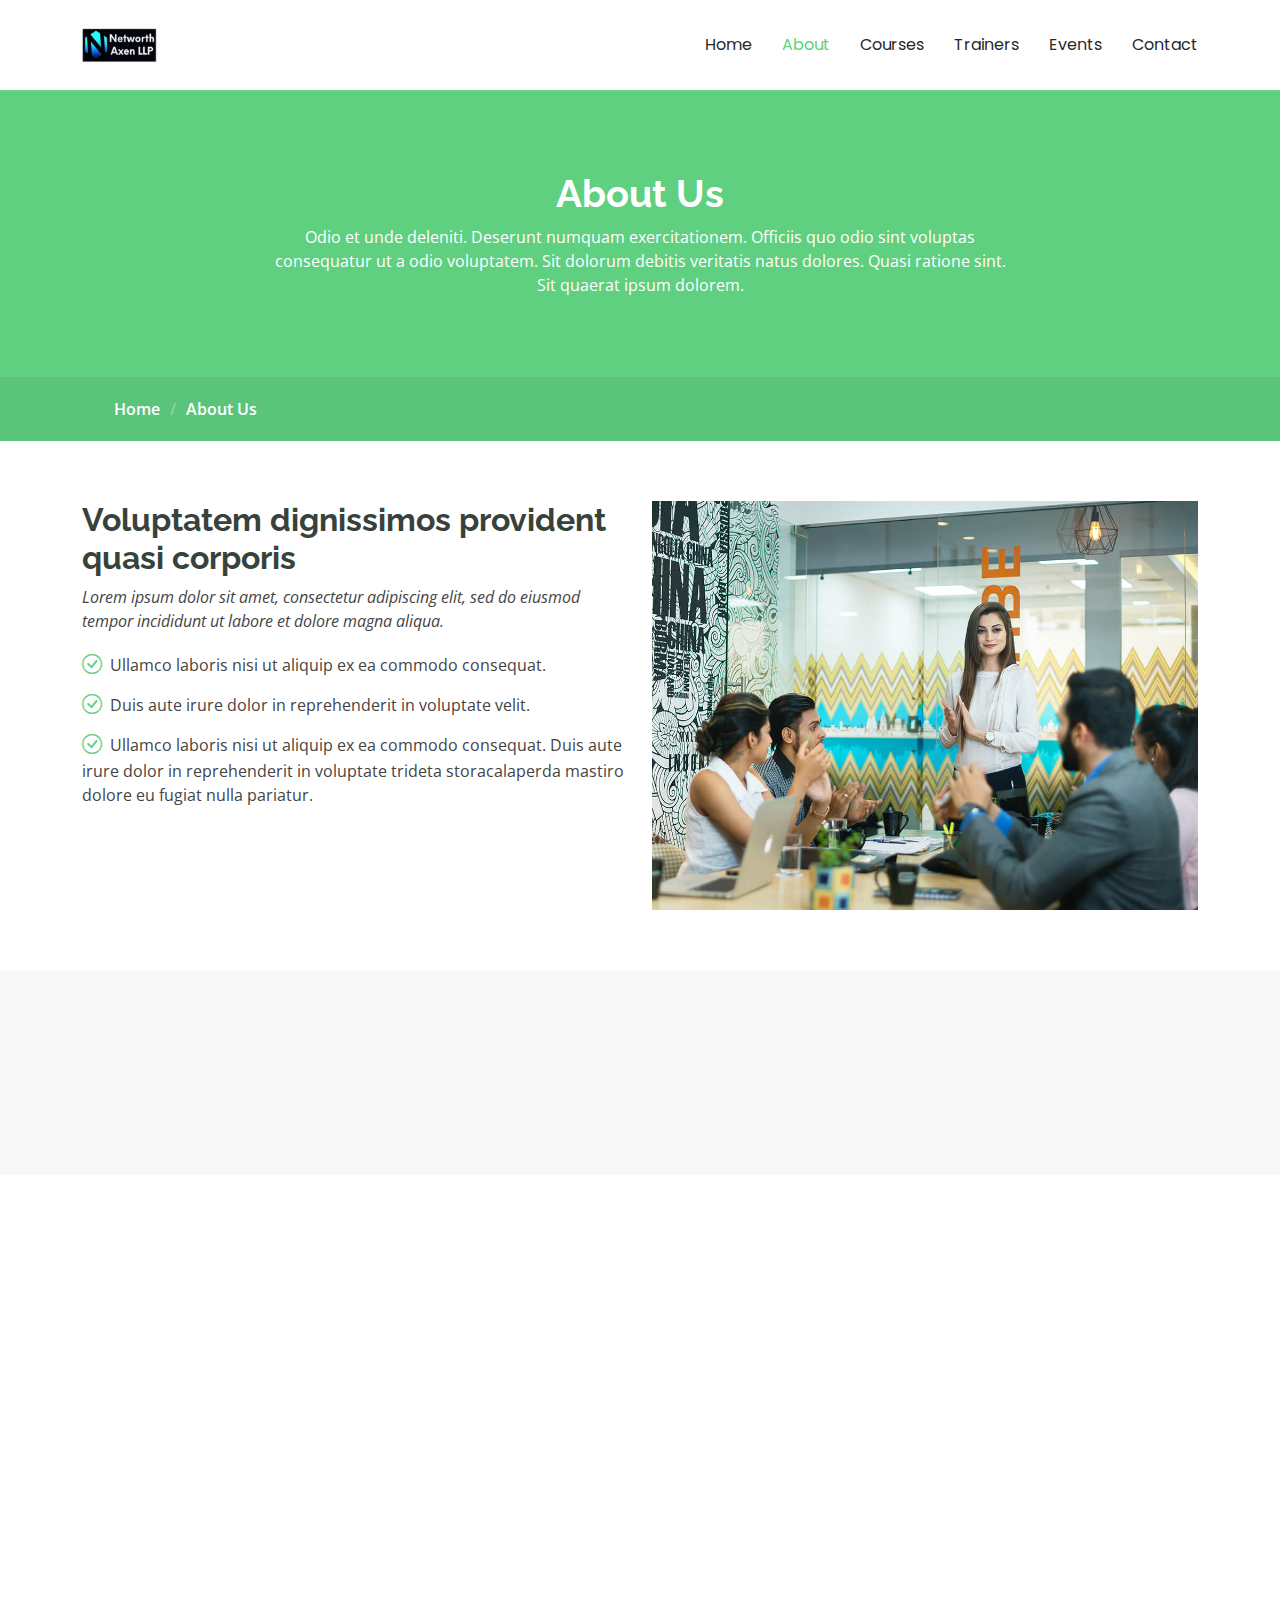
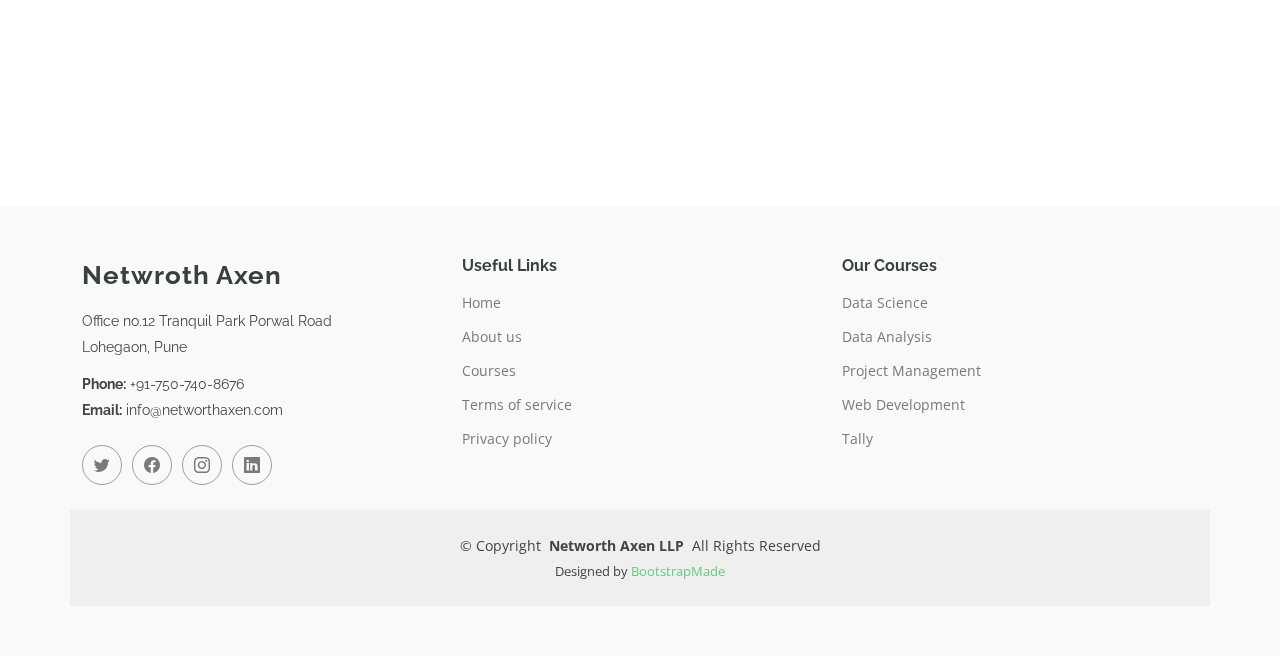
==== about/index.html @ 6ea34dc6 "Added Static Webpages" ====
<!DOCTYPE html>
<html lang="en">

<head>
  <meta charset="utf-8">
  <meta content="width=device-width, initial-scale=1.0" name="viewport">
  <title>Networth Axen - Training</title>
  <meta content="" name="description">
  <meta content="" name="keywords">

  <base href="/">

  <!-- Favicons -->
  <link href="assets/img/favicon.png" rel="icon">
  <link href="assets/img/apple-touch-icon.png" rel="apple-touch-icon">

  <!-- Fonts -->
  <link href="https://fonts.googleapis.com" rel="preconnect">
  <link href="https://fonts.gstatic.com" rel="preconnect" crossorigin>
  <link href="https://fonts.googleapis.com/css2?family=Open+Sans:ital,wght@0,300;0,400;0,500;0,600;0,700;0,800;1,300;1,400;1,500;1,600;1,700;1,800&family=Poppins:ital,wght@0,100;0,200;0,300;0,400;0,500;0,600;0,700;0,800;0,900;1,100;1,200;1,300;1,400;1,500;1,600;1,700;1,800;1,900&family=Raleway:ital,wght@0,100;0,200;0,300;0,400;0,500;0,600;0,700;0,800;0,900;1,100;1,200;1,300;1,400;1,500;1,600;1,700;1,800;1,900&display=swap" rel="stylesheet">

  <!-- Vendor CSS Files -->
  <link href="assets/vendor/bootstrap/css/bootstrap.min.css" rel="stylesheet">
  <link href="assets/vendor/bootstrap-icons/bootstrap-icons.css" rel="stylesheet">
  <link href="assets/vendor/aos/aos.css" rel="stylesheet">
  <link href="assets/vendor/glightbox/css/glightbox.min.css" rel="stylesheet">
  <link href="assets/vendor/swiper/swiper-bundle.min.css" rel="stylesheet">

  <!-- Main CSS File -->
  <link href="assets/css/main.css" rel="stylesheet">

  <!-- =======================================================
  * Template Name: Mentor
  * Template URL: https://bootstrapmade.com/mentor-free-education-bootstrap-theme/
  * Updated: May 10 2024 with Bootstrap v5.3.3
  * Author: BootstrapMade.com
  * License: https://bootstrapmade.com/license/
  ======================================================== -->
</head>

<body class="index-page">

  <header id="header" class="header d-flex align-items-center sticky-top">
    <div class="container-fluid container-xl position-relative d-flex align-items-center">

      <a href="/" class="logo d-flex align-items-center me-auto">
        <img src="assets/img/logo.png" alt="">
      </a>

      <nav id="navmenu" class="navmenu">
        <ul>
          <li><a href="/">Home</a></li>
          <li><a href="/about" class="active">About</a></li>
          <li><a href="/courses">Courses</a></li>
          <li><a href="/trainers">Trainers</a></li>
          <li><a href="/events">Events</a></li>
          <li><a href="/contact">Contact</a></li>
        </ul>
        <i class="mobile-nav-toggle d-xl-none bi bi-list"></i>
      </nav>
    </div>
  </header>

  <main class="main">

    <!-- Page Title -->
    <div class="page-title" data-aos="fade">
      <div class="heading">
        <div class="container">
          <div class="row d-flex justify-content-center text-center">
            <div class="col-lg-8">
              <h1 class="">About Us<br></h1>
              <p class="mb-0">Odio et unde deleniti. Deserunt numquam exercitationem. Officiis quo odio sint voluptas consequatur ut a odio voluptatem. Sit dolorum debitis veritatis natus dolores. Quasi ratione sint. Sit quaerat ipsum dolorem.</p>
            </div>
          </div>
        </div>
      </div>
      <nav class="breadcrumbs">
        <div class="container">
          <ol>
            <li><a href="/">Home</a></li>
            <li class="current">About Us<br></li>
          </ol>
        </div>
      </nav>
    </div><!-- End Page Title -->

    <!-- About Us Section -->
    <section id="about-us" class="section about-us">

      <div class="container">

        <div class="row gy-4">

          <div class="col-lg-6 order-1 order-lg-2" data-aos="fade-up" data-aos-delay="100">
            <img src="assets/img/about-2.jpg" class="img-fluid" alt="">
          </div>

          <div class="col-lg-6 order-2 order-lg-1 content" data-aos="fade-up" data-aos-delay="200">
            <h3>Voluptatem dignissimos provident quasi corporis</h3>
            <p class="fst-italic">
              Lorem ipsum dolor sit amet, consectetur adipiscing elit, sed do eiusmod tempor incididunt ut labore et dolore
              magna aliqua.
            </p>
            <ul>
              <li><i class="bi bi-check-circle"></i> <span>Ullamco laboris nisi ut aliquip ex ea commodo consequat.</span></li>
              <li><i class="bi bi-check-circle"></i> <span>Duis aute irure dolor in reprehenderit in voluptate velit.</span></li>
              <li><i class="bi bi-check-circle"></i> <span>Ullamco laboris nisi ut aliquip ex ea commodo consequat. Duis aute irure dolor in reprehenderit in voluptate trideta storacalaperda mastiro dolore eu fugiat nulla pariatur.</span></li>
            </ul>
          </div>

        </div>

      </div>

    </section><!-- /About Us Section -->

    <!-- Counts Section -->
    <section id="counts" class="section counts">

      <div class="container" data-aos="fade-up" data-aos-delay="100">

        <div class="row gy-4">

          <div class="col-lg-3 col-md-6">
            <div class="stats-item text-center w-100 h-100">
              <span data-purecounter-start="0" data-purecounter-end="1232" data-purecounter-duration="1" class="purecounter"></span>
              <p class="">Students</p>
            </div>
          </div><!-- End Stats Item -->

          <div class="col-lg-3 col-md-6">
            <div class="stats-item text-center w-100 h-100">
              <span data-purecounter-start="0" data-purecounter-end="64" data-purecounter-duration="1" class="purecounter"></span>
              <p class="">Courses</p>
            </div>
          </div><!-- End Stats Item -->

          <div class="col-lg-3 col-md-6">
            <div class="stats-item text-center w-100 h-100">
              <span data-purecounter-start="0" data-purecounter-end="42" data-purecounter-duration="1" class="purecounter"></span>
              <p class="">Events</p>
            </div>
          </div><!-- End Stats Item -->

          <div class="col-lg-3 col-md-6">
            <div class="stats-item text-center w-100 h-100">
              <span data-purecounter-start="0" data-purecounter-end="24" data-purecounter-duration="1" class="purecounter"></span>
              <p class="">Trainers</p>
            </div>
          </div><!-- End Stats Item -->

        </div>

      </div>

    </section><!-- /Counts Section -->

    <!-- Testimonials Section -->
    <section id="testimonials" class="testimonials section">

      <!-- Section Title -->
      <div class="container section-title" data-aos="fade-up">
        <h2>Testimonials</h2>
        <p class="">What are they saying</p>
      </div><!-- End Section Title -->

      <div class="container" data-aos="fade-up" data-aos-delay="100">

        <div class="swiper">
          <script type="application/json" class="swiper-config">
            {
              "loop": true,
              "speed": 600,
              "autoplay": {
                "delay": 5000
              },
              "slidesPerView": "auto",
              "pagination": {
                "el": ".swiper-pagination",
                "type": "bullets",
                "clickable": true
              },
              "breakpoints": {
                "320": {
                  "slidesPerView": 1,
                  "spaceBetween": 40
                },
                "1200": {
                  "slidesPerView": 2,
                  "spaceBetween": 20
                }
              }
            }
          </script>
          <div class="swiper-wrapper">

            <div class="swiper-slide">
              <div class="testimonial-wrap">
                <div class="testimonial-item">
                  <img src="assets/img/testimonials/testimonials-1.jpg" class="testimonial-img" alt="">
                  <h3>Saul Goodman</h3>
                  <h4>Ceo &amp; Founder</h4>
                  <div class="stars">
                    <i class="bi bi-star-fill"></i><i class="bi bi-star-fill"></i><i class="bi bi-star-fill"></i><i class="bi bi-star-fill"></i><i class="bi bi-star-fill"></i>
                  </div>
                  <p>
                    <i class="bi bi-quote quote-icon-left"></i>
                    <span>Proin iaculis purus consequat sem cure digni ssim donec porttitora entum suscipit rhoncus. Accusantium quam, ultricies eget id, aliquam eget nibh et. Maecen aliquam, risus at semper.</span>
                    <i class="bi bi-quote quote-icon-right"></i>
                  </p>
                </div>
              </div>
            </div><!-- End testimonial item -->

            <div class="swiper-slide">
              <div class="testimonial-wrap">
                <div class="testimonial-item">
                  <img src="assets/img/testimonials/testimonials-2.jpg" class="testimonial-img" alt="">
                  <h3>Sara Wilsson</h3>
                  <h4>Designer</h4>
                  <div class="stars">
                    <i class="bi bi-star-fill"></i><i class="bi bi-star-fill"></i><i class="bi bi-star-fill"></i><i class="bi bi-star-fill"></i><i class="bi bi-star-fill"></i>
                  </div>
                  <p>
                    <i class="bi bi-quote quote-icon-left"></i>
                    <span>Export tempor illum tamen malis malis eram quae irure esse labore quem cillum quid cillum eram malis quorum velit fore eram velit sunt aliqua noster fugiat irure amet legam anim culpa.</span>
                    <i class="bi bi-quote quote-icon-right"></i>
                  </p>
                </div>
              </div>
            </div><!-- End testimonial item -->

            <div class="swiper-slide">
              <div class="testimonial-wrap">
                <div class="testimonial-item">
                  <img src="assets/img/testimonials/testimonials-3.jpg" class="testimonial-img" alt="">
                  <h3>Jena Karlis</h3>
                  <h4>Store Owner</h4>
                  <div class="stars">
                    <i class="bi bi-star-fill"></i><i class="bi bi-star-fill"></i><i class="bi bi-star-fill"></i><i class="bi bi-star-fill"></i><i class="bi bi-star-fill"></i>
                  </div>
                  <p>
                    <i class="bi bi-quote quote-icon-left"></i>
                    <span>Enim nisi quem export duis labore cillum quae magna enim sint quorum nulla quem veniam duis minim tempor labore quem eram duis noster aute amet eram fore quis sint minim.</span>
                    <i class="bi bi-quote quote-icon-right"></i>
                  </p>
                </div>
              </div>
            </div><!-- End testimonial item -->

            <div class="swiper-slide">
              <div class="testimonial-wrap">
                <div class="testimonial-item">
                  <img src="assets/img/testimonials/testimonials-4.jpg" class="testimonial-img" alt="">
                  <h3>Matt Brandon</h3>
                  <h4>Freelancer</h4>
                  <div class="stars">
                    <i class="bi bi-star-fill"></i><i class="bi bi-star-fill"></i><i class="bi bi-star-fill"></i><i class="bi bi-star-fill"></i><i class="bi bi-star-fill"></i>
                  </div>
                  <p>
                    <i class="bi bi-quote quote-icon-left"></i>
                    <span>Fugiat enim eram quae cillum dolore dolor amet nulla culpa multos export minim fugiat minim velit minim dolor enim duis veniam ipsum anim magna sunt elit fore quem dolore labore illum veniam.</span>
                    <i class="bi bi-quote quote-icon-right"></i>
                  </p>
                </div>
              </div>
            </div><!-- End testimonial item -->

            <div class="swiper-slide">
              <div class="testimonial-wrap">
                <div class="testimonial-item">
                  <img src="assets/img/testimonials/testimonials-5.jpg" class="testimonial-img" alt="">
                  <h3>John Larson</h3>
                  <h4>Entrepreneur</h4>
                  <div class="stars">
                    <i class="bi bi-star-fill"></i><i class="bi bi-star-fill"></i><i class="bi bi-star-fill"></i><i class="bi bi-star-fill"></i><i class="bi bi-star-fill"></i>
                  </div>
                  <p>
                    <i class="bi bi-quote quote-icon-left"></i>
                    <span>Quis quorum aliqua sint quem legam fore sunt eram irure aliqua veniam tempor noster veniam enim culpa labore duis sunt culpa nulla illum cillum fugiat legam esse veniam culpa fore nisi cillum quid.</span>
                    <i class="bi bi-quote quote-icon-right"></i>
                  </p>
                </div>
              </div>
            </div><!-- End testimonial item -->

          </div>
          <div class="swiper-pagination"></div>
        </div>

      </div>

    </section><!-- /Testimonials Section -->

  </main>

  <footer id="footer" class="footer position-relative">

    <div class="container footer-top">
      <div class="row gy-4">
        <div class="col-lg-4 col-md-6 footer-about">
          <a href="/" class="logo d-flex align-items-center">
            <span class="sitename">Netwroth Axen</span>
          </a>
          <div class="footer-contact pt-3">
            <p>Office no.12 Tranquil Park Porwal Road</p>
            <p>Lohegaon, Pune</p>
            <p class="mt-3"><strong>Phone:</strong> <span>+91-750-740-8676</span></p>
            <p><strong>Email:</strong> <span>info@networthaxen.com</span></p>
          </div>
          <div class="social-links d-flex mt-4">
            <a href=""><i class="bi bi-twitter"></i></a>
            <a href=""><i class="bi bi-facebook"></i></a>
            <a href=""><i class="bi bi-instagram"></i></a>
            <a href=""><i class="bi bi-linkedin"></i></a>
          </div>
        </div>

        <div class="col-lg-4 col-md-6 footer-links">
          <h4>Useful Links</h4>
          <ul>
            <li><a href="/">Home</a></li>
            <li><a href="/about">About us</a></li>
            <li><a href="/courses">Courses</a></li>
            <li><a href="#">Terms of service</a></li>
            <li><a href="#">Privacy policy</a></li>
          </ul>
        </div>

        <div class="col-lg-4 col-md-6 footer-links">
          <h4>Our Courses</h4>
          <ul>
            <li><a href="/courses">Data Science</a></li>
            <li><a href="/courses">Data Analysis</a></li>
            <li><a href="/courses">Project Management</a></li>            
            <li><a href="/courses">Web Development</a></li>
            <li><a href="/courses">Tally</a></li>
          </ul>
        </div>
      </div>
    </div>

    <div class="container copyright text-center mt-4">
      <p>© <span>Copyright</span> <strong class="px-1 sitename">Networth Axen LLP</strong> <span>All Rights Reserved</span></p>
      <div class="credits">
        <!-- All the links in the footer should remain intact. -->
        <!-- You can delete the links only if you've purchased the pro version. -->
        <!-- Licensing information: https://bootstrapmade.com/license/ -->
        <!-- Purchase the pro version with working PHP/AJAX contact form: [buy-url] -->
        Designed by <a href="https://bootstrapmade.com/">BootstrapMade</a>
      </div>
    </div>

  </footer>

  <!-- Scroll Top -->
  <a href="#" id="scroll-top" class="scroll-top d-flex align-items-center justify-content-center"><i class="bi bi-arrow-up-short"></i></a>

  <!-- Preloader -->
  <div id="preloader"></div>

  <!-- Vendor JS Files -->
  <script src="assets/vendor/bootstrap/js/bootstrap.bundle.min.js"></script>
  <script src="assets/vendor/php-email-form/validate.js"></script>
  <script src="assets/vendor/aos/aos.js"></script>
  <script src="assets/vendor/glightbox/js/glightbox.min.js"></script>
  <script src="assets/vendor/purecounter/purecounter_vanilla.js"></script>
  <script src="assets/vendor/swiper/swiper-bundle.min.js"></script>

  <!-- Main JS File -->
  <script src="assets/js/main.js"></script>

</body>

</html>
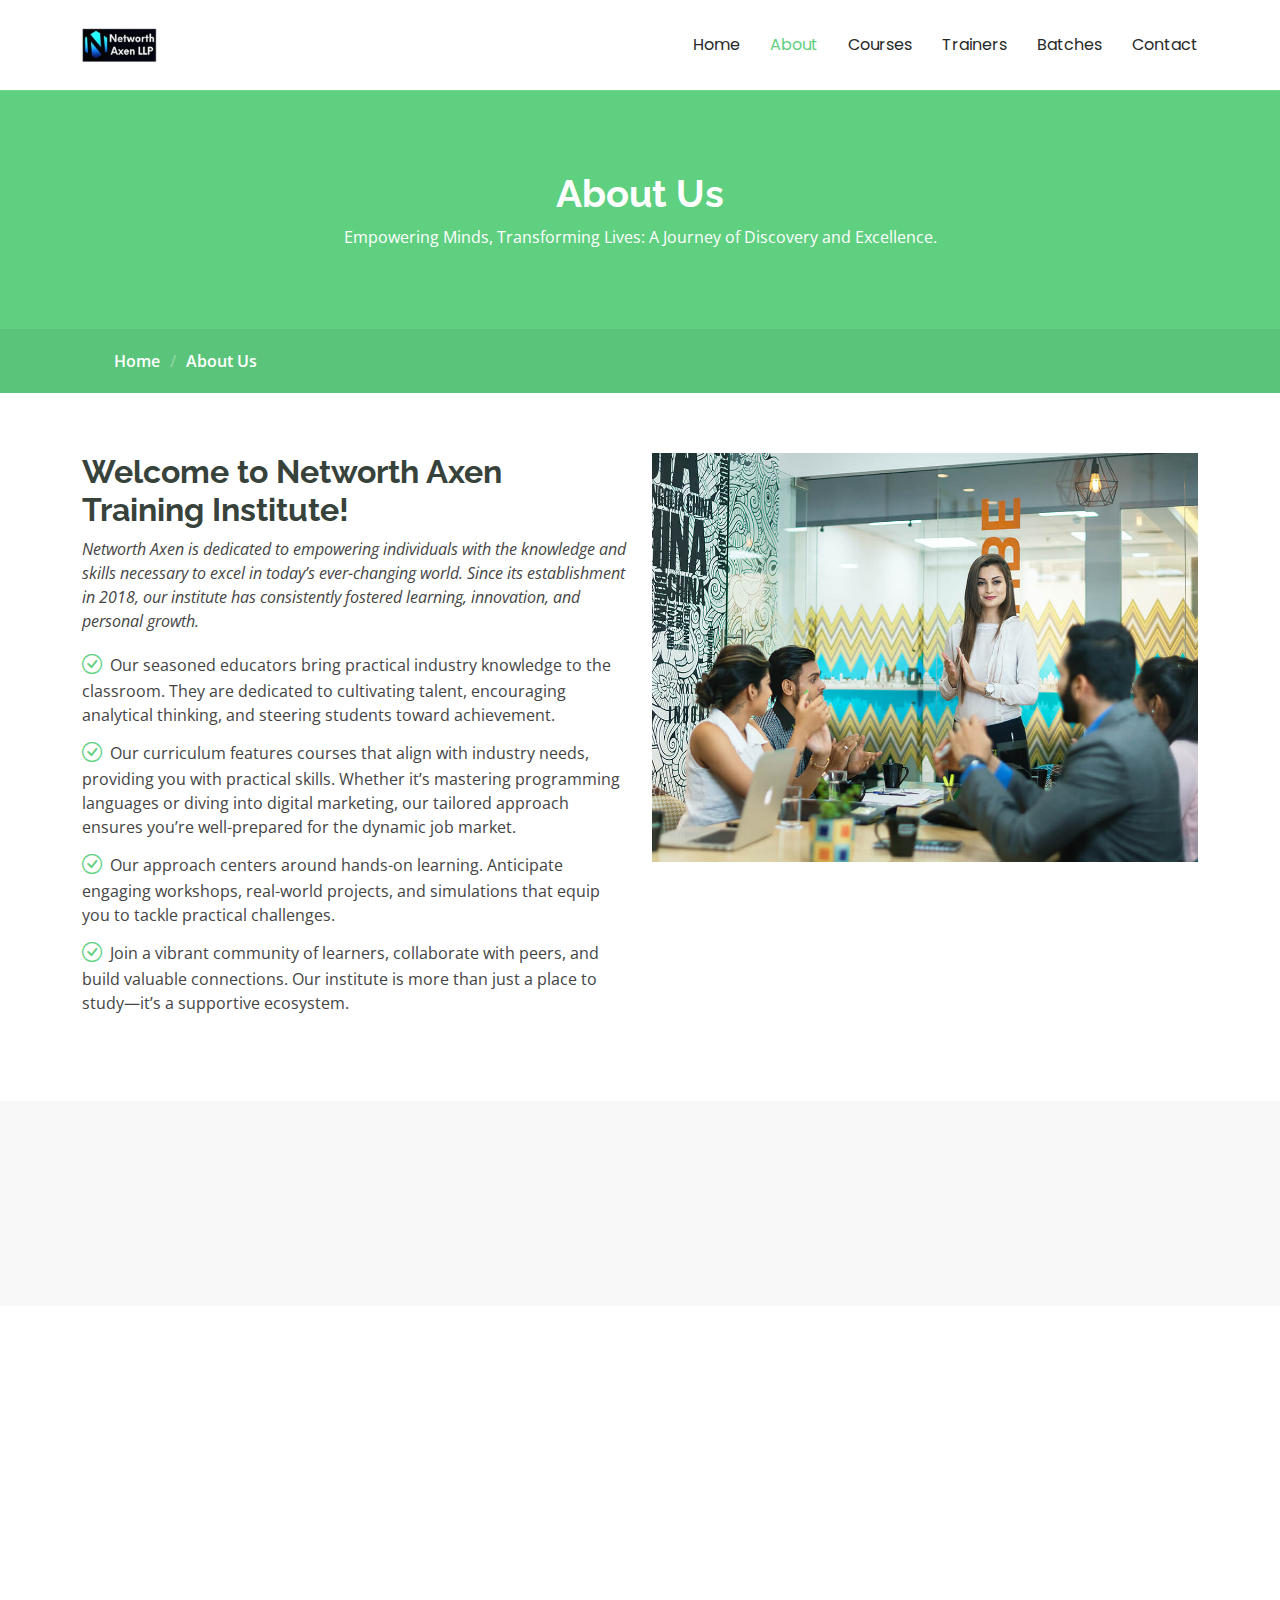
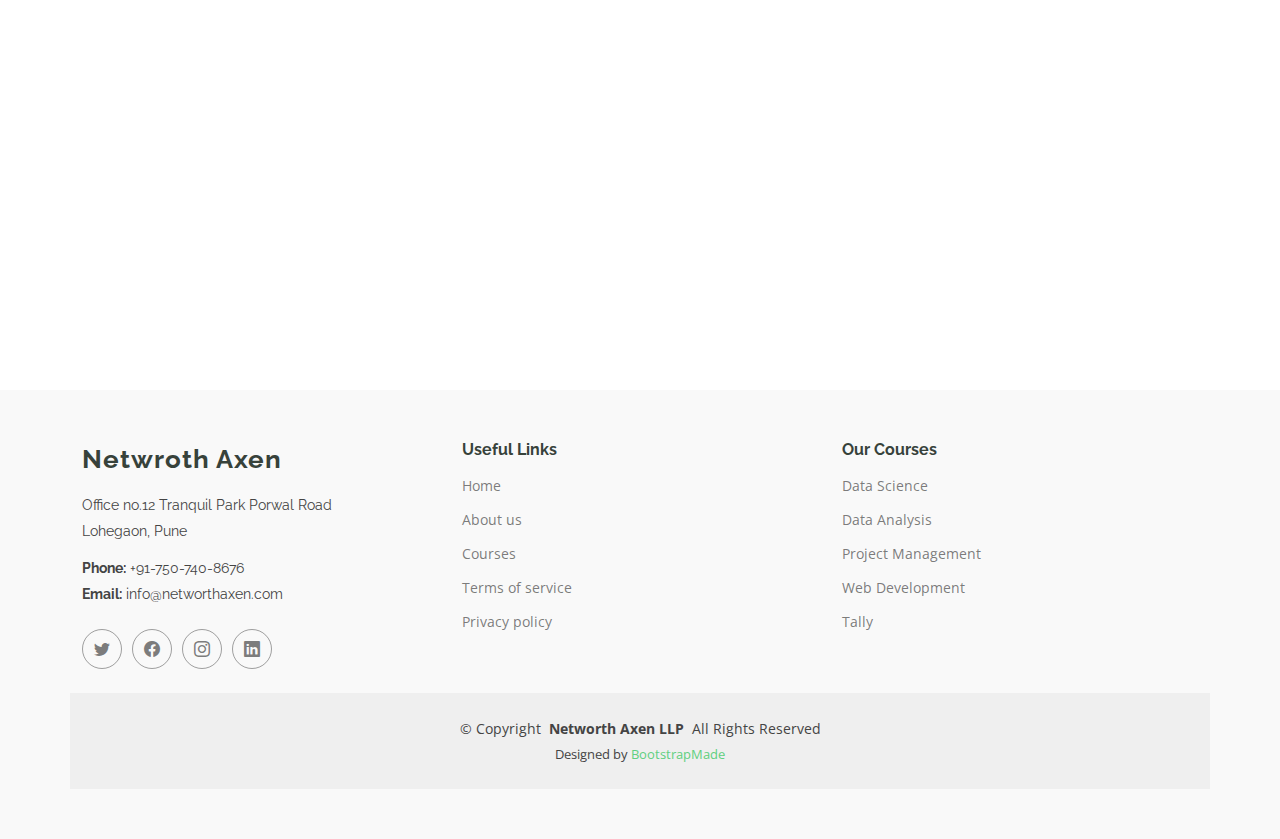
==== commit 14bf9f34: "Updated Texts" ====
--- a/about/index.html
+++ b/about/index.html
@@ -53,7 +53,7 @@
           <li><a href="/about" class="active">About</a></li>
           <li><a href="/courses">Courses</a></li>
           <li><a href="/trainers">Trainers</a></li>
-          <li><a href="/events">Events</a></li>
+          <li><a href="/batches">Batches</a></li>
           <li><a href="/contact">Contact</a></li>
         </ul>
         <i class="mobile-nav-toggle d-xl-none bi bi-list"></i>
@@ -70,7 +70,7 @@
           <div class="row d-flex justify-content-center text-center">
             <div class="col-lg-8">
               <h1 class="">About Us<br></h1>
-              <p class="mb-0">Odio et unde deleniti. Deserunt numquam exercitationem. Officiis quo odio sint voluptas consequatur ut a odio voluptatem. Sit dolorum debitis veritatis natus dolores. Quasi ratione sint. Sit quaerat ipsum dolorem.</p>
+              <p class="mb-0">Empowering Minds, Transforming Lives: A Journey of Discovery and Excellence.</p>
             </div>
           </div>
         </div>
@@ -97,15 +97,15 @@
           </div>
 
           <div class="col-lg-6 order-2 order-lg-1 content" data-aos="fade-up" data-aos-delay="200">
-            <h3>Voluptatem dignissimos provident quasi corporis</h3>
+            <h3>Welcome to Networth Axen Training Institute!</h3>
             <p class="fst-italic">
-              Lorem ipsum dolor sit amet, consectetur adipiscing elit, sed do eiusmod tempor incididunt ut labore et dolore
-              magna aliqua.
+              Networth Axen is dedicated to empowering individuals with the knowledge and skills necessary to excel in today’s ever-changing world. Since its establishment in 2018, our institute has consistently fostered learning, innovation, and personal growth.
             </p>
             <ul>
-              <li><i class="bi bi-check-circle"></i> <span>Ullamco laboris nisi ut aliquip ex ea commodo consequat.</span></li>
-              <li><i class="bi bi-check-circle"></i> <span>Duis aute irure dolor in reprehenderit in voluptate velit.</span></li>
-              <li><i class="bi bi-check-circle"></i> <span>Ullamco laboris nisi ut aliquip ex ea commodo consequat. Duis aute irure dolor in reprehenderit in voluptate trideta storacalaperda mastiro dolore eu fugiat nulla pariatur.</span></li>
+              <li><i class="bi bi-check-circle"></i> <span>Our seasoned educators bring practical industry knowledge to the classroom. They are dedicated to cultivating talent, encouraging analytical thinking, and steering students toward achievement.</span></li>
+              <li><i class="bi bi-check-circle"></i> <span>Our curriculum features courses that align with industry needs, providing you with practical skills. Whether it’s mastering programming languages or diving into digital marketing, our tailored approach ensures you’re well-prepared for the dynamic job market.</span></li>
+              <li><i class="bi bi-check-circle"></i> <span>Our approach centers around hands-on learning. Anticipate engaging workshops, real-world projects, and simulations that equip you to tackle practical challenges.</span></li>
+              <li><i class="bi bi-check-circle"></i> <span>Join a vibrant community of learners, collaborate with peers, and build valuable connections. Our institute is more than just a place to study—it’s a supportive ecosystem.</span></li>
             </ul>
           </div>
 
@@ -124,28 +124,28 @@
 
           <div class="col-lg-3 col-md-6">
             <div class="stats-item text-center w-100 h-100">
-              <span data-purecounter-start="0" data-purecounter-end="1232" data-purecounter-duration="1" class="purecounter"></span>
+              <span data-purecounter-start="0" data-purecounter-end="1000" data-purecounter-duration="1" class="purecounter"></span>
               <p class="">Students</p>
             </div>
           </div><!-- End Stats Item -->
 
           <div class="col-lg-3 col-md-6">
             <div class="stats-item text-center w-100 h-100">
-              <span data-purecounter-start="0" data-purecounter-end="64" data-purecounter-duration="1" class="purecounter"></span>
+              <span data-purecounter-start="0" data-purecounter-end="10" data-purecounter-duration="1" class="purecounter"></span>
               <p class="">Courses</p>
             </div>
           </div><!-- End Stats Item -->
 
           <div class="col-lg-3 col-md-6">
             <div class="stats-item text-center w-100 h-100">
-              <span data-purecounter-start="0" data-purecounter-end="42" data-purecounter-duration="1" class="purecounter"></span>
+              <span data-purecounter-start="0" data-purecounter-end="10" data-purecounter-duration="1" class="purecounter"></span>
               <p class="">Events</p>
             </div>
           </div><!-- End Stats Item -->
 
           <div class="col-lg-3 col-md-6">
             <div class="stats-item text-center w-100 h-100">
-              <span data-purecounter-start="0" data-purecounter-end="24" data-purecounter-duration="1" class="purecounter"></span>
+              <span data-purecounter-start="0" data-purecounter-end="5" data-purecounter-duration="1" class="purecounter"></span>
               <p class="">Trainers</p>
             </div>
           </div><!-- End Stats Item -->
@@ -153,6 +153,7 @@
         </div>
 
       </div>
+
 
     </section><!-- /Counts Section -->
 
@@ -198,15 +199,15 @@
             <div class="swiper-slide">
               <div class="testimonial-wrap">
                 <div class="testimonial-item">
-                  <img src="assets/img/testimonials/testimonials-1.jpg" class="testimonial-img" alt="">
-                  <h3>Saul Goodman</h3>
-                  <h4>Ceo &amp; Founder</h4>
+                  <img src="assets/img/bu.jpeg" class="testimonial-img" alt="">
+                  <h3>Uttam Das</h3>
+                  <h4>Accountant</h4>
                   <div class="stars">
                     <i class="bi bi-star-fill"></i><i class="bi bi-star-fill"></i><i class="bi bi-star-fill"></i><i class="bi bi-star-fill"></i><i class="bi bi-star-fill"></i>
                   </div>
                   <p>
                     <i class="bi bi-quote quote-icon-left"></i>
-                    <span>Proin iaculis purus consequat sem cure digni ssim donec porttitora entum suscipit rhoncus. Accusantium quam, ultricies eget id, aliquam eget nibh et. Maecen aliquam, risus at semper.</span>
+                    <span>Mastering Excel with Networth Axen was a game-changer! The course delved deep into complex functions, data analysis, and automation. The instructors were exceptional—patient, knowledgeable, and always ready to clarify doubts. I now create dynamic dashboards, automate reports, and impress my colleagues with my newfound Excel skills. Highly recommended!</span>
                     <i class="bi bi-quote quote-icon-right"></i>
                   </p>
                 </div>
@@ -216,69 +217,15 @@
             <div class="swiper-slide">
               <div class="testimonial-wrap">
                 <div class="testimonial-item">
-                  <img src="assets/img/testimonials/testimonials-2.jpg" class="testimonial-img" alt="">
-                  <h3>Sara Wilsson</h3>
-                  <h4>Designer</h4>
+                  <img src="assets/img/bu.jpeg" class="testimonial-img" alt="">
+                  <h3>Divya Agarwal</h3>
+                  <h4>CA</h4>
                   <div class="stars">
                     <i class="bi bi-star-fill"></i><i class="bi bi-star-fill"></i><i class="bi bi-star-fill"></i><i class="bi bi-star-fill"></i><i class="bi bi-star-fill"></i>
                   </div>
                   <p>
                     <i class="bi bi-quote quote-icon-left"></i>
-                    <span>Export tempor illum tamen malis malis eram quae irure esse labore quem cillum quid cillum eram malis quorum velit fore eram velit sunt aliqua noster fugiat irure amet legam anim culpa.</span>
-                    <i class="bi bi-quote quote-icon-right"></i>
-                  </p>
-                </div>
-              </div>
-            </div><!-- End testimonial item -->
-
-            <div class="swiper-slide">
-              <div class="testimonial-wrap">
-                <div class="testimonial-item">
-                  <img src="assets/img/testimonials/testimonials-3.jpg" class="testimonial-img" alt="">
-                  <h3>Jena Karlis</h3>
-                  <h4>Store Owner</h4>
-                  <div class="stars">
-                    <i class="bi bi-star-fill"></i><i class="bi bi-star-fill"></i><i class="bi bi-star-fill"></i><i class="bi bi-star-fill"></i><i class="bi bi-star-fill"></i>
-                  </div>
-                  <p>
-                    <i class="bi bi-quote quote-icon-left"></i>
-                    <span>Enim nisi quem export duis labore cillum quae magna enim sint quorum nulla quem veniam duis minim tempor labore quem eram duis noster aute amet eram fore quis sint minim.</span>
-                    <i class="bi bi-quote quote-icon-right"></i>
-                  </p>
-                </div>
-              </div>
-            </div><!-- End testimonial item -->
-
-            <div class="swiper-slide">
-              <div class="testimonial-wrap">
-                <div class="testimonial-item">
-                  <img src="assets/img/testimonials/testimonials-4.jpg" class="testimonial-img" alt="">
-                  <h3>Matt Brandon</h3>
-                  <h4>Freelancer</h4>
-                  <div class="stars">
-                    <i class="bi bi-star-fill"></i><i class="bi bi-star-fill"></i><i class="bi bi-star-fill"></i><i class="bi bi-star-fill"></i><i class="bi bi-star-fill"></i>
-                  </div>
-                  <p>
-                    <i class="bi bi-quote quote-icon-left"></i>
-                    <span>Fugiat enim eram quae cillum dolore dolor amet nulla culpa multos export minim fugiat minim velit minim dolor enim duis veniam ipsum anim magna sunt elit fore quem dolore labore illum veniam.</span>
-                    <i class="bi bi-quote quote-icon-right"></i>
-                  </p>
-                </div>
-              </div>
-            </div><!-- End testimonial item -->
-
-            <div class="swiper-slide">
-              <div class="testimonial-wrap">
-                <div class="testimonial-item">
-                  <img src="assets/img/testimonials/testimonials-5.jpg" class="testimonial-img" alt="">
-                  <h3>John Larson</h3>
-                  <h4>Entrepreneur</h4>
-                  <div class="stars">
-                    <i class="bi bi-star-fill"></i><i class="bi bi-star-fill"></i><i class="bi bi-star-fill"></i><i class="bi bi-star-fill"></i><i class="bi bi-star-fill"></i>
-                  </div>
-                  <p>
-                    <i class="bi bi-quote quote-icon-left"></i>
-                    <span>Quis quorum aliqua sint quem legam fore sunt eram irure aliqua veniam tempor noster veniam enim culpa labore duis sunt culpa nulla illum cillum fugiat legam esse veniam culpa fore nisi cillum quid.</span>
+                    <span>The course covered everything from basic accounting principles to advanced Tally features. I gained a solid understanding of financial transactions, ledgers, and GST compliance. If you’re serious about finance and want to boost your career, consider Tally at Networth Axen. It’s a decision you won’t regret!</span>
                     <i class="bi bi-quote quote-icon-right"></i>
                   </p>
                 </div>
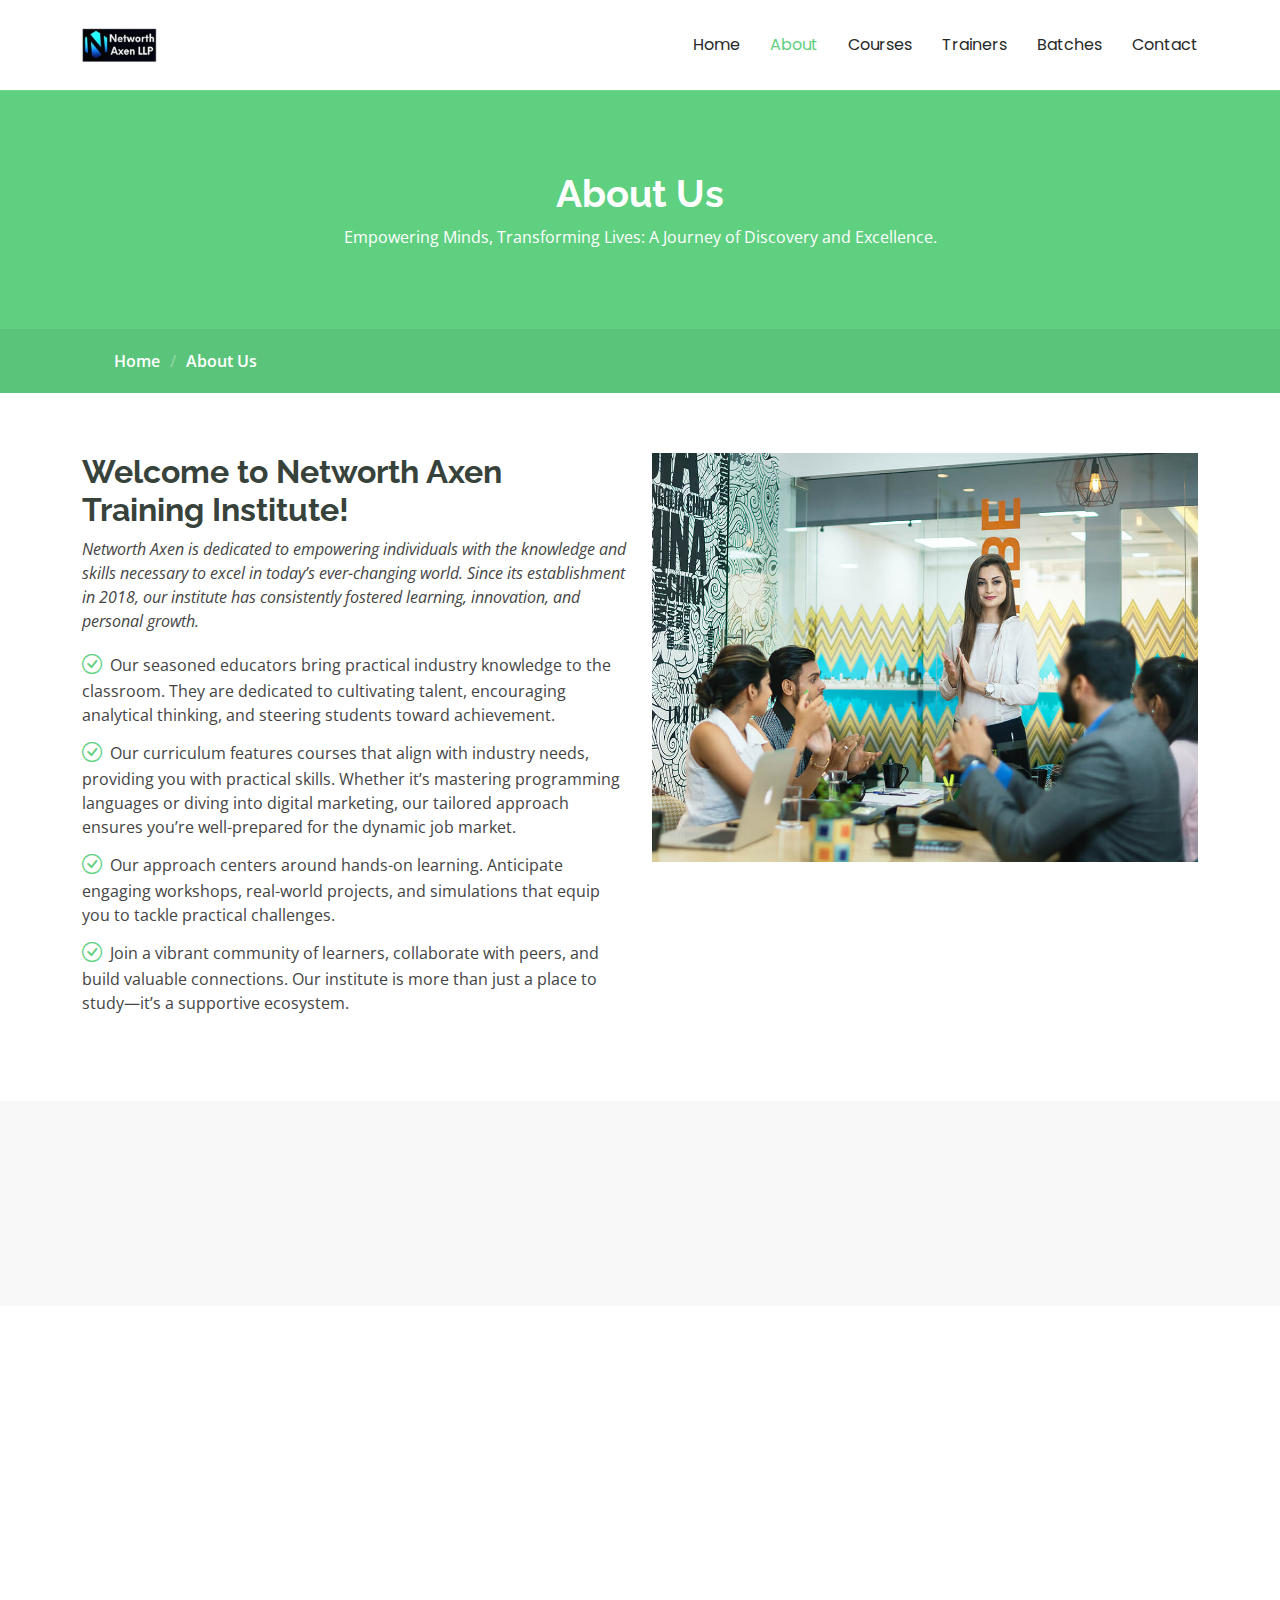
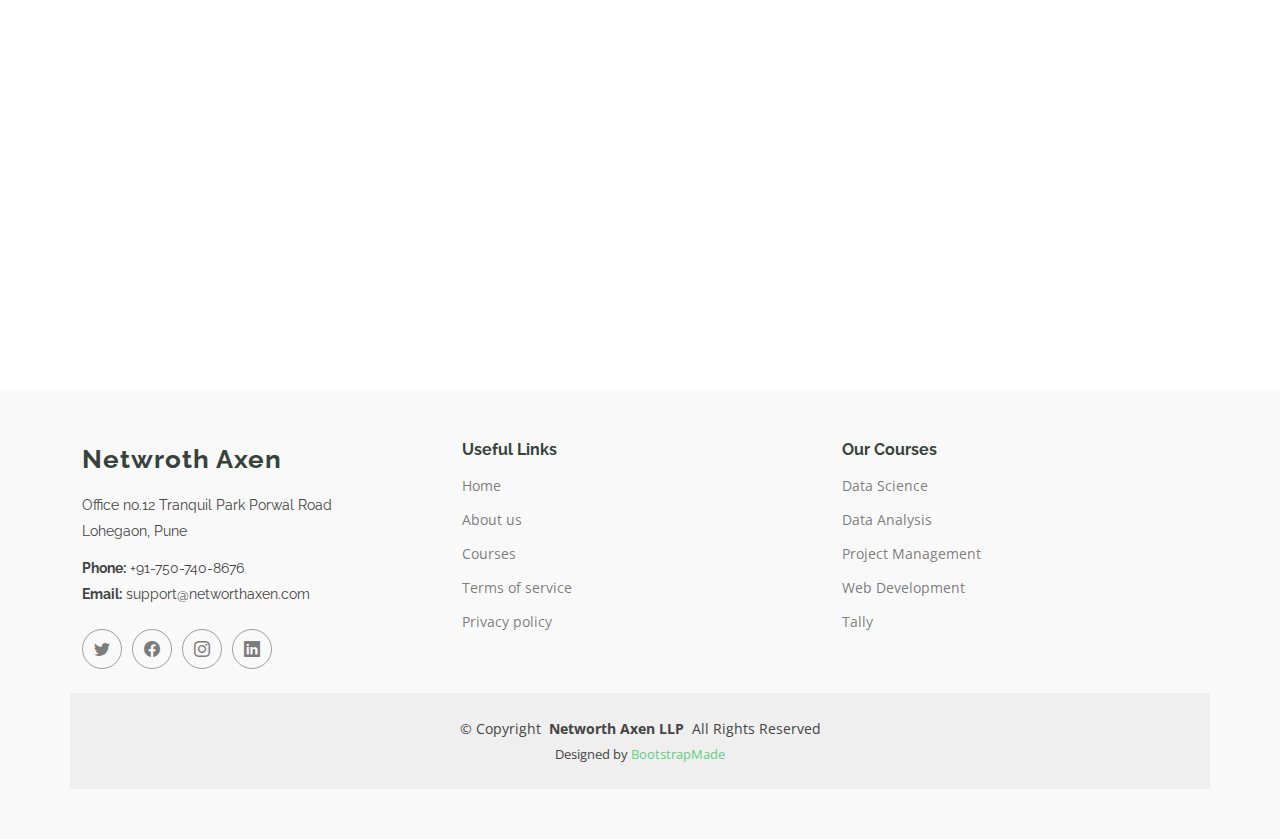
==== commit 16f5e9d6: "Updated through SSG" ====
--- a/about/index.html
+++ b/about/index.html
@@ -1,323 +1 @@
-<!DOCTYPE html>
-<html lang="en">
-
-<head>
-  <meta charset="utf-8">
-  <meta content="width=device-width, initial-scale=1.0" name="viewport">
-  <title>Networth Axen - Training</title>
-  <meta content="" name="description">
-  <meta content="" name="keywords">
-
-  <base href="/">
-
-  <!-- Favicons -->
-  <link href="assets/img/favicon.png" rel="icon">
-  <link href="assets/img/apple-touch-icon.png" rel="apple-touch-icon">
-
-  <!-- Fonts -->
-  <link href="https://fonts.googleapis.com" rel="preconnect">
-  <link href="https://fonts.gstatic.com" rel="preconnect" crossorigin>
-  <link href="https://fonts.googleapis.com/css2?family=Open+Sans:ital,wght@0,300;0,400;0,500;0,600;0,700;0,800;1,300;1,400;1,500;1,600;1,700;1,800&family=Poppins:ital,wght@0,100;0,200;0,300;0,400;0,500;0,600;0,700;0,800;0,900;1,100;1,200;1,300;1,400;1,500;1,600;1,700;1,800;1,900&family=Raleway:ital,wght@0,100;0,200;0,300;0,400;0,500;0,600;0,700;0,800;0,900;1,100;1,200;1,300;1,400;1,500;1,600;1,700;1,800;1,900&display=swap" rel="stylesheet">
-
-  <!-- Vendor CSS Files -->
-  <link href="assets/vendor/bootstrap/css/bootstrap.min.css" rel="stylesheet">
-  <link href="assets/vendor/bootstrap-icons/bootstrap-icons.css" rel="stylesheet">
-  <link href="assets/vendor/aos/aos.css" rel="stylesheet">
-  <link href="assets/vendor/glightbox/css/glightbox.min.css" rel="stylesheet">
-  <link href="assets/vendor/swiper/swiper-bundle.min.css" rel="stylesheet">
-
-  <!-- Main CSS File -->
-  <link href="assets/css/main.css" rel="stylesheet">
-
-  <!-- =======================================================
-  * Template Name: Mentor
-  * Template URL: https://bootstrapmade.com/mentor-free-education-bootstrap-theme/
-  * Updated: May 10 2024 with Bootstrap v5.3.3
-  * Author: BootstrapMade.com
-  * License: https://bootstrapmade.com/license/
-  ======================================================== -->
-</head>
-
-<body class="index-page">
-
-  <header id="header" class="header d-flex align-items-center sticky-top">
-    <div class="container-fluid container-xl position-relative d-flex align-items-center">
-
-      <a href="/" class="logo d-flex align-items-center me-auto">
-        <img src="assets/img/logo.png" alt="">
-      </a>
-
-      <nav id="navmenu" class="navmenu">
-        <ul>
-          <li><a href="/">Home</a></li>
-          <li><a href="/about" class="active">About</a></li>
-          <li><a href="/courses">Courses</a></li>
-          <li><a href="/trainers">Trainers</a></li>
-          <li><a href="/batches">Batches</a></li>
-          <li><a href="/contact">Contact</a></li>
-        </ul>
-        <i class="mobile-nav-toggle d-xl-none bi bi-list"></i>
-      </nav>
-    </div>
-  </header>
-
-  <main class="main">
-
-    <!-- Page Title -->
-    <div class="page-title" data-aos="fade">
-      <div class="heading">
-        <div class="container">
-          <div class="row d-flex justify-content-center text-center">
-            <div class="col-lg-8">
-              <h1 class="">About Us<br></h1>
-              <p class="mb-0">Empowering Minds, Transforming Lives: A Journey of Discovery and Excellence.</p>
-            </div>
-          </div>
-        </div>
-      </div>
-      <nav class="breadcrumbs">
-        <div class="container">
-          <ol>
-            <li><a href="/">Home</a></li>
-            <li class="current">About Us<br></li>
-          </ol>
-        </div>
-      </nav>
-    </div><!-- End Page Title -->
-
-    <!-- About Us Section -->
-    <section id="about-us" class="section about-us">
-
-      <div class="container">
-
-        <div class="row gy-4">
-
-          <div class="col-lg-6 order-1 order-lg-2" data-aos="fade-up" data-aos-delay="100">
-            <img src="assets/img/about-2.jpg" class="img-fluid" alt="">
-          </div>
-
-          <div class="col-lg-6 order-2 order-lg-1 content" data-aos="fade-up" data-aos-delay="200">
-            <h3>Welcome to Networth Axen Training Institute!</h3>
-            <p class="fst-italic">
-              Networth Axen is dedicated to empowering individuals with the knowledge and skills necessary to excel in today’s ever-changing world. Since its establishment in 2018, our institute has consistently fostered learning, innovation, and personal growth.
-            </p>
-            <ul>
-              <li><i class="bi bi-check-circle"></i> <span>Our seasoned educators bring practical industry knowledge to the classroom. They are dedicated to cultivating talent, encouraging analytical thinking, and steering students toward achievement.</span></li>
-              <li><i class="bi bi-check-circle"></i> <span>Our curriculum features courses that align with industry needs, providing you with practical skills. Whether it’s mastering programming languages or diving into digital marketing, our tailored approach ensures you’re well-prepared for the dynamic job market.</span></li>
-              <li><i class="bi bi-check-circle"></i> <span>Our approach centers around hands-on learning. Anticipate engaging workshops, real-world projects, and simulations that equip you to tackle practical challenges.</span></li>
-              <li><i class="bi bi-check-circle"></i> <span>Join a vibrant community of learners, collaborate with peers, and build valuable connections. Our institute is more than just a place to study—it’s a supportive ecosystem.</span></li>
-            </ul>
-          </div>
-
-        </div>
-
-      </div>
-
-    </section><!-- /About Us Section -->
-
-    <!-- Counts Section -->
-    <section id="counts" class="section counts">
-
-      <div class="container" data-aos="fade-up" data-aos-delay="100">
-
-        <div class="row gy-4">
-
-          <div class="col-lg-3 col-md-6">
-            <div class="stats-item text-center w-100 h-100">
-              <span data-purecounter-start="0" data-purecounter-end="1000" data-purecounter-duration="1" class="purecounter"></span>
-              <p class="">Students</p>
-            </div>
-          </div><!-- End Stats Item -->
-
-          <div class="col-lg-3 col-md-6">
-            <div class="stats-item text-center w-100 h-100">
-              <span data-purecounter-start="0" data-purecounter-end="10" data-purecounter-duration="1" class="purecounter"></span>
-              <p class="">Courses</p>
-            </div>
-          </div><!-- End Stats Item -->
-
-          <div class="col-lg-3 col-md-6">
-            <div class="stats-item text-center w-100 h-100">
-              <span data-purecounter-start="0" data-purecounter-end="10" data-purecounter-duration="1" class="purecounter"></span>
-              <p class="">Events</p>
-            </div>
-          </div><!-- End Stats Item -->
-
-          <div class="col-lg-3 col-md-6">
-            <div class="stats-item text-center w-100 h-100">
-              <span data-purecounter-start="0" data-purecounter-end="5" data-purecounter-duration="1" class="purecounter"></span>
-              <p class="">Trainers</p>
-            </div>
-          </div><!-- End Stats Item -->
-
-        </div>
-
-      </div>
-
-
-    </section><!-- /Counts Section -->
-
-    <!-- Testimonials Section -->
-    <section id="testimonials" class="testimonials section">
-
-      <!-- Section Title -->
-      <div class="container section-title" data-aos="fade-up">
-        <h2>Testimonials</h2>
-        <p class="">What are they saying</p>
-      </div><!-- End Section Title -->
-
-      <div class="container" data-aos="fade-up" data-aos-delay="100">
-
-        <div class="swiper">
-          <script type="application/json" class="swiper-config">
-            {
-              "loop": true,
-              "speed": 600,
-              "autoplay": {
-                "delay": 5000
-              },
-              "slidesPerView": "auto",
-              "pagination": {
-                "el": ".swiper-pagination",
-                "type": "bullets",
-                "clickable": true
-              },
-              "breakpoints": {
-                "320": {
-                  "slidesPerView": 1,
-                  "spaceBetween": 40
-                },
-                "1200": {
-                  "slidesPerView": 2,
-                  "spaceBetween": 20
-                }
-              }
-            }
-          </script>
-          <div class="swiper-wrapper">
-
-            <div class="swiper-slide">
-              <div class="testimonial-wrap">
-                <div class="testimonial-item">
-                  <img src="assets/img/bu.jpeg" class="testimonial-img" alt="">
-                  <h3>Uttam Das</h3>
-                  <h4>Accountant</h4>
-                  <div class="stars">
-                    <i class="bi bi-star-fill"></i><i class="bi bi-star-fill"></i><i class="bi bi-star-fill"></i><i class="bi bi-star-fill"></i><i class="bi bi-star-fill"></i>
-                  </div>
-                  <p>
-                    <i class="bi bi-quote quote-icon-left"></i>
-                    <span>Mastering Excel with Networth Axen was a game-changer! The course delved deep into complex functions, data analysis, and automation. The instructors were exceptional—patient, knowledgeable, and always ready to clarify doubts. I now create dynamic dashboards, automate reports, and impress my colleagues with my newfound Excel skills. Highly recommended!</span>
-                    <i class="bi bi-quote quote-icon-right"></i>
-                  </p>
-                </div>
-              </div>
-            </div><!-- End testimonial item -->
-
-            <div class="swiper-slide">
-              <div class="testimonial-wrap">
-                <div class="testimonial-item">
-                  <img src="assets/img/bu.jpeg" class="testimonial-img" alt="">
-                  <h3>Divya Agarwal</h3>
-                  <h4>CA</h4>
-                  <div class="stars">
-                    <i class="bi bi-star-fill"></i><i class="bi bi-star-fill"></i><i class="bi bi-star-fill"></i><i class="bi bi-star-fill"></i><i class="bi bi-star-fill"></i>
-                  </div>
-                  <p>
-                    <i class="bi bi-quote quote-icon-left"></i>
-                    <span>The course covered everything from basic accounting principles to advanced Tally features. I gained a solid understanding of financial transactions, ledgers, and GST compliance. If you’re serious about finance and want to boost your career, consider Tally at Networth Axen. It’s a decision you won’t regret!</span>
-                    <i class="bi bi-quote quote-icon-right"></i>
-                  </p>
-                </div>
-              </div>
-            </div><!-- End testimonial item -->
-
-          </div>
-          <div class="swiper-pagination"></div>
-        </div>
-
-      </div>
-
-    </section><!-- /Testimonials Section -->
-
-  </main>
-
-  <footer id="footer" class="footer position-relative">
-
-    <div class="container footer-top">
-      <div class="row gy-4">
-        <div class="col-lg-4 col-md-6 footer-about">
-          <a href="/" class="logo d-flex align-items-center">
-            <span class="sitename">Netwroth Axen</span>
-          </a>
-          <div class="footer-contact pt-3">
-            <p>Office no.12 Tranquil Park Porwal Road</p>
-            <p>Lohegaon, Pune</p>
-            <p class="mt-3"><strong>Phone:</strong> <span>+91-750-740-8676</span></p>
-            <p><strong>Email:</strong> <span>info@networthaxen.com</span></p>
-          </div>
-          <div class="social-links d-flex mt-4">
-            <a href=""><i class="bi bi-twitter"></i></a>
-            <a href=""><i class="bi bi-facebook"></i></a>
-            <a href=""><i class="bi bi-instagram"></i></a>
-            <a href=""><i class="bi bi-linkedin"></i></a>
-          </div>
-        </div>
-
-        <div class="col-lg-4 col-md-6 footer-links">
-          <h4>Useful Links</h4>
-          <ul>
-            <li><a href="/">Home</a></li>
-            <li><a href="/about">About us</a></li>
-            <li><a href="/courses">Courses</a></li>
-            <li><a href="#">Terms of service</a></li>
-            <li><a href="#">Privacy policy</a></li>
-          </ul>
-        </div>
-
-        <div class="col-lg-4 col-md-6 footer-links">
-          <h4>Our Courses</h4>
-          <ul>
-            <li><a href="/courses">Data Science</a></li>
-            <li><a href="/courses">Data Analysis</a></li>
-            <li><a href="/courses">Project Management</a></li>            
-            <li><a href="/courses">Web Development</a></li>
-            <li><a href="/courses">Tally</a></li>
-          </ul>
-        </div>
-      </div>
-    </div>
-
-    <div class="container copyright text-center mt-4">
-      <p>© <span>Copyright</span> <strong class="px-1 sitename">Networth Axen LLP</strong> <span>All Rights Reserved</span></p>
-      <div class="credits">
-        <!-- All the links in the footer should remain intact. -->
-        <!-- You can delete the links only if you've purchased the pro version. -->
-        <!-- Licensing information: https://bootstrapmade.com/license/ -->
-        <!-- Purchase the pro version with working PHP/AJAX contact form: [buy-url] -->
-        Designed by <a href="https://bootstrapmade.com/">BootstrapMade</a>
-      </div>
-    </div>
-
-  </footer>
-
-  <!-- Scroll Top -->
-  <a href="#" id="scroll-top" class="scroll-top d-flex align-items-center justify-content-center"><i class="bi bi-arrow-up-short"></i></a>
-
-  <!-- Preloader -->
-  <div id="preloader"></div>
-
-  <!-- Vendor JS Files -->
-  <script src="assets/vendor/bootstrap/js/bootstrap.bundle.min.js"></script>
-  <script src="assets/vendor/php-email-form/validate.js"></script>
-  <script src="assets/vendor/aos/aos.js"></script>
-  <script src="assets/vendor/glightbox/js/glightbox.min.js"></script>
-  <script src="assets/vendor/purecounter/purecounter_vanilla.js"></script>
-  <script src="assets/vendor/swiper/swiper-bundle.min.js"></script>
-
-  <!-- Main JS File -->
-  <script src="assets/js/main.js"></script>
-
-</body>
-
-</html>+﻿<!DOCTYPE html><html lang=en><head><meta charset=utf-8><meta content="width=device-width, initial-scale=1.0" name=viewport><title>Networth Axen - Training</title><meta content="" name=description><meta content="" name=keywords><base href="/"><link href=/assets/img/favicon.png rel=icon><link href=/assets/img/apple-touch-icon.png rel=apple-touch-icon><link href=https://fonts.googleapis.com rel=preconnect><link href=https://fonts.gstatic.com rel=preconnect crossorigin><link href="https://fonts.googleapis.com/css2?family=Open+Sans:ital,wght@0,300;0,400;0,500;0,600;0,700;0,800;1,300;1,400;1,500;1,600;1,700;1,800&amp;family=Poppins:ital,wght@0,100;0,200;0,300;0,400;0,500;0,600;0,700;0,800;0,900;1,100;1,200;1,300;1,400;1,500;1,600;1,700;1,800;1,900&amp;family=Raleway:ital,wght@0,100;0,200;0,300;0,400;0,500;0,600;0,700;0,800;0,900;1,100;1,200;1,300;1,400;1,500;1,600;1,700;1,800;1,900&amp;display=swap" rel=stylesheet><link href=/assets/vendor/bootstrap/css/bootstrap.min.css rel=stylesheet><link href=/assets/vendor/bootstrap-icons/bootstrap-icons.css rel=stylesheet><link href=/assets/vendor/aos/aos.css rel=stylesheet><link href=/assets/vendor/glightbox/css/glightbox.min.css rel=stylesheet><link href=/assets/vendor/swiper/swiper-bundle.min.css rel=stylesheet><link href=/assets/css/main.css rel=stylesheet><body class=index-page><header b-bhn19noa52 id=header class="header d-flex align-items-center sticky-top"><div b-bhn19noa52 class="container-fluid container-xl position-relative d-flex align-items-center"><a b-bhn19noa52 href="/" class="logo d-flex align-items-center me-auto"> <img src=/assets/img/logo.png alt=""> </a> <nav b-bhn19noa52 id=navmenu class=navmenu><ul b-bhn19noa52><li b-bhn19noa52><a b-bhn19noa52 href="/">Home</a><li b-bhn19noa52><a b-bhn19noa52 href=/about class=active>About</a><li b-bhn19noa52><a b-bhn19noa52 href=/courses>Courses</a><li b-bhn19noa52><a b-bhn19noa52 href=/trainers>Trainers</a><li b-bhn19noa52><a b-bhn19noa52 href=/batches>Batches</a><li b-bhn19noa52><a b-bhn19noa52 href=/contact>Contact</a></ul><i b-bhn19noa52 class="mobile-nav-toggle d-xl-none bi bi-list"></i> </nav></div></header><main b-bhn19noa52 class=main><div class=page-title data-aos=fade><div class=heading><div class=container><div class="row d-flex justify-content-center text-center"><div class=col-lg-8><h1>About Us<br></h1><p class=mb-0>Empowering Minds, Transforming Lives: A Journey of Discovery and Excellence.</div></div></div></div><nav class=breadcrumbs><div class=container><ol><li><a href="/">Home</a><li class=current>About Us<br></ol></div></nav></div><section id=about-us class="section about-us"><div class=container><div class="row gy-4"><div class="col-lg-6 order-1 order-lg-2" data-aos=fade-up data-aos-delay=100><img src=assets/img/about-2.jpg class=img-fluid alt=""></div><div class="col-lg-6 order-2 order-lg-1 content" data-aos=fade-up data-aos-delay=200><h3>Welcome to Networth Axen Training Institute!</h3><p class=fst-italic>Networth Axen is dedicated to empowering individuals with the knowledge and skills necessary to excel in today’s ever-changing world. Since its establishment in 2018, our institute has consistently fostered learning, innovation, and personal growth.<ul><li><i class="bi bi-check-circle"></i> <span>Our seasoned educators bring practical industry knowledge to the classroom. They are dedicated to cultivating talent, encouraging analytical thinking, and steering students toward achievement.</span><li><i class="bi bi-check-circle"></i> <span>Our curriculum features courses that align with industry needs, providing you with practical skills. Whether it’s mastering programming languages or diving into digital marketing, our tailored approach ensures you’re well-prepared for the dynamic job market.</span><li><i class="bi bi-check-circle"></i> <span>Our approach centers around hands-on learning. Anticipate engaging workshops, real-world projects, and simulations that equip you to tackle practical challenges.</span><li><i class="bi bi-check-circle"></i> <span>Join a vibrant community of learners, collaborate with peers, and build valuable connections. Our institute is more than just a place to study—it’s a supportive ecosystem.</span></ul></div></div></div></section><section id=counts class="section counts"><div class=container data-aos=fade-up data-aos-delay=100><div class="row gy-4"><div class="col-lg-3 col-md-6"><div class="stats-item text-center w-100 h-100"><span data-purecounter-start=0 data-purecounter-end=1000 data-purecounter-duration=1 class=purecounter></span><p>Students</div></div><div class="col-lg-3 col-md-6"><div class="stats-item text-center w-100 h-100"><span data-purecounter-start=0 data-purecounter-end=10 data-purecounter-duration=1 class=purecounter></span><p>Courses</div></div><div class="col-lg-3 col-md-6"><div class="stats-item text-center w-100 h-100"><span data-purecounter-start=0 data-purecounter-end=10 data-purecounter-duration=1 class=purecounter></span><p>Events</div></div><div class="col-lg-3 col-md-6"><div class="stats-item text-center w-100 h-100"><span data-purecounter-start=0 data-purecounter-end=5 data-purecounter-duration=1 class=purecounter></span><p>Trainers</div></div></div></div></section><section id=testimonials class="testimonials section"><div class="container section-title" data-aos=fade-up><h2>Testimonials</h2><p>What are they saying</div><div class=container data-aos=fade-up data-aos-delay=100><div class=swiper><script type=application/json class=swiper-config>{"loop":true,"speed":600,"autoplay":{"delay":5000},"slidesPerView":"auto","pagination":{"el":".swiper-pagination","type":"bullets","clickable":true},"breakpoints":{"320":{"slidesPerView":1,"spaceBetween":40},"1200":{"slidesPerView":2,"spaceBetween":20}}}</script><div class=swiper-wrapper><div class=swiper-slide><div class=testimonial-wrap><div class=testimonial-item><img src=assets/img/bu.jpeg class=testimonial-img alt=""><h3>Uttam Das</h3><h4>Accountant</h4><div class=stars><i class="bi bi-star-fill"></i><i class="bi bi-star-fill"></i><i class="bi bi-star-fill"></i><i class="bi bi-star-fill"></i><i class="bi bi-star-fill"></i></div><p><i class="bi bi-quote quote-icon-left"></i> <span>Mastering Excel with Networth Axen was a game-changer! The course delved deep into complex functions, data analysis, and automation. The instructors were exceptional—patient, knowledgeable, and always ready to clarify doubts. I now create dynamic dashboards, automate reports, and impress my colleagues with my newfound Excel skills. Highly recommended!</span> <i class="bi bi-quote quote-icon-right"></i></div></div></div><div class=swiper-slide><div class=testimonial-wrap><div class=testimonial-item><img src=assets/img/bu.jpeg class=testimonial-img alt=""><h3>Divya Agarwal</h3><h4>CA</h4><div class=stars><i class="bi bi-star-fill"></i><i class="bi bi-star-fill"></i><i class="bi bi-star-fill"></i><i class="bi bi-star-fill"></i><i class="bi bi-star-fill"></i></div><p><i class="bi bi-quote quote-icon-left"></i> <span>The course covered everything from basic accounting principles to advanced Tally features. I gained a solid understanding of financial transactions, ledgers, and GST compliance. If you’re serious about finance and want to boost your career, consider Tally at Networth Axen. It’s a decision you won’t regret!</span> <i class="bi bi-quote quote-icon-right"></i></div></div></div></div><div class=swiper-pagination></div></div></div></section></main><footer b-bhn19noa52 id=footer class="footer position-relative"><div b-bhn19noa52 class="container footer-top"><div b-bhn19noa52 class="row gy-4"><div b-bhn19noa52 class="col-lg-4 col-md-6 footer-about"><a b-bhn19noa52 href="/" class="logo d-flex align-items-center"> <span b-bhn19noa52 class=sitename>Netwroth Axen</span> </a><div b-bhn19noa52 class="footer-contact pt-3"><p b-bhn19noa52>Office no.12 Tranquil Park Porwal Road<p b-bhn19noa52>Lohegaon, Pune<p b-bhn19noa52 class=mt-3><strong b-bhn19noa52>Phone:</strong> <span b-bhn19noa52>+91-750-740-8676</span><p b-bhn19noa52><strong b-bhn19noa52>Email:</strong> <span b-bhn19noa52>support@networthaxen.com</span></div><div b-bhn19noa52 class="social-links d-flex mt-4"><a b-bhn19noa52 href=""><i b-bhn19noa52 class="bi bi-twitter"></i></a> <a b-bhn19noa52 href=""><i b-bhn19noa52 class="bi bi-facebook"></i></a> <a b-bhn19noa52 href=""><i b-bhn19noa52 class="bi bi-instagram"></i></a> <a b-bhn19noa52 href=""><i b-bhn19noa52 class="bi bi-linkedin"></i></a></div></div><div b-bhn19noa52 class="col-lg-4 col-md-6 footer-links"><h4 b-bhn19noa52>Useful Links</h4><ul b-bhn19noa52><li b-bhn19noa52><a b-bhn19noa52 href="/">Home</a><li b-bhn19noa52><a b-bhn19noa52 href=/about>About us</a><li b-bhn19noa52><a b-bhn19noa52 href=/courses>Courses</a><li b-bhn19noa52><a b-bhn19noa52 href=#>Terms of service</a><li b-bhn19noa52><a b-bhn19noa52 href=#>Privacy policy</a></ul></div><div b-bhn19noa52 class="col-lg-4 col-md-6 footer-links"><h4 b-bhn19noa52>Our Courses</h4><ul b-bhn19noa52><li b-bhn19noa52><a b-bhn19noa52 href=/courses>Data Science</a><li b-bhn19noa52><a b-bhn19noa52 href=/courses>Data Analysis</a><li b-bhn19noa52><a b-bhn19noa52 href=/courses>Project Management</a><li b-bhn19noa52><a b-bhn19noa52 href=/courses>Web Development</a><li b-bhn19noa52><a b-bhn19noa52 href=/courses>Tally</a></ul></div></div></div><div b-bhn19noa52 class="container copyright text-center mt-4"><p b-bhn19noa52>© <span b-bhn19noa52>Copyright</span> <strong b-bhn19noa52 class="px-1 sitename">Networth Axen LLP</strong> <span b-bhn19noa52>All Rights Reserved</span><div b-bhn19noa52 class=credits>Designed by <a b-bhn19noa52 href="https://bootstrapmade.com/">BootstrapMade</a></div></div></footer><a b-bhn19noa52 href=# id=scroll-top class="scroll-top d-flex align-items-center justify-content-center"><i b-bhn19noa52 class="bi bi-arrow-up-short"></i></a><div b-bhn19noa52 id=preloader></div><script src=/assets/vendor/bootstrap/js/bootstrap.bundle.min.js></script><script src=/assets/vendor/php-email-form/validate.js></script><script src=/assets/vendor/aos/aos.js></script><script src=/assets/vendor/glightbox/js/glightbox.min.js></script><script src=/assets/vendor/purecounter/purecounter_vanilla.js></script><script src=/assets/vendor/swiper/swiper-bundle.min.js></script><script src=/assets/js/main.js></script>